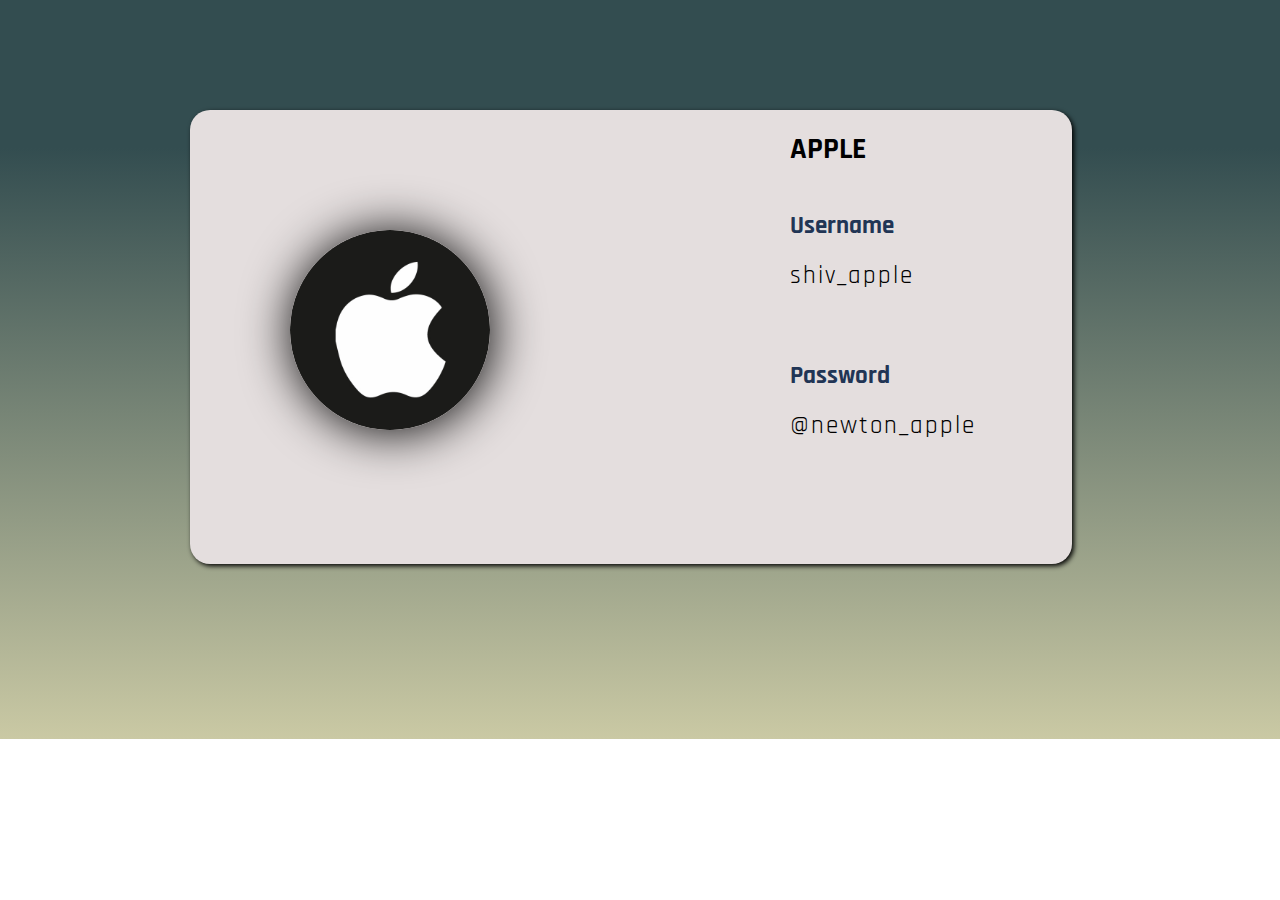
==== link/apple.htm @ 5a1789d3 "Add files via upload" ====
<!DOCTYPE html>
<html lang="en">
<head>
    <meta charset="UTF-8">
    <meta http-equiv="X-UA-Compatible" content="IE=edge">
    <meta name="viewport" content="width=device-width, initial-scale=1.0">
    <title>Document</title>
    <link rel="stylesheet" href="apple.css">
</head>
<body>
    <div class="bg">
        <img src="images/apple.png" alt="">
        <span class="text">APPLE</span>
        <span class="text1">Username</span>
        <span class="text2">shiv_apple</span>
        <span class="text3">Password</span>
        <span class="text4">@newton_apple</span>
        
    </div>
    <!-- <img src="images/google.png" alt=""> -->

</body>
</html>
---- link/apple.css ----
@import url('https://fonts.googleapis.com/css2?family=Lobster+Two:ital,wght@0,400;1,700&family=Rajdhani:wght@300;400&display=swap');
@import url('https://fonts.googleapis.com/css2?family=Dosis:wght@500&display=swap');
@import url('https://fonts.googleapis.com/css2?family=Pacifico&display=swap');
@import url('https://fonts.googleapis.com/css2?family=Patua+One&display=swap');
@import url('https://fonts.googleapis.com/css2?family=Caveat:wght@700&display=swap');
@import url('https://fonts.googleapis.com/css2?family=Chakra+Petch:wght@500;700&display=swap');
@import url('https://fonts.cdnfonts.com/css/bahnschrift');

/* 
font-family: 'Lobster Two', cursive;
font-family: 'Rajdhani', sans-serif; 
font-family: 'Patua One', cursive;
font-family: 'Chakra Petch', sans-serif;
font-family: 'Caveat', cursive;
font-family: 'Dosis', sans-serif;
font-family: 'Bahnschrift', sans-serif;

*/


body {
    height: 649px;
    margin: 10px;
    padding: 0px;
    box-sizing: border-box;
    background-repeat: no-repeat;
    background-image: linear-gradient(to bottom, #334d50 20%,#cac9a4);
}
.bg {
    width: 70%;
    height: 70%;
    background-color: #e4dede;
    border-radius: 20px;
    box-shadow: 2px 2px 5px;
    margin: 80px;
    position: relative;
    top: 30px;
    left: 100px;
    transition: all .2s;
}
img {
    position: relative;
    top: 120px;
    left: 100px;
    height: 200px;
    width: 200px;
    border-radius: 100px;
    box-shadow: 2px 2px 50px;
    transition: all .2s;
}
.bg:hover {
    transition: all .2s;
    left: 150px;
    /* transform: scale(1.1); */
    box-shadow: 20px 20px 200px;
}
.bg:hover img{
    transition: all .2s;
    transform: scale(1.1);
    box-shadow: 20px 20px 100px;
}
.bg:hover .text{
    transition: all .2s;
    transform: scale(1.1);
    text-shadow: 2px 2px 20px;
}
[class^=text] {
    height: 50px;
    width: 100px;
    font-family: 'Rajdhani', sans-serif; 
    position: absolute;
    font-size: 30px;
}
.text {
    font-weight: bold;
}
.text1, .text3 {
    /* color:#d1c73c; */
    color: #213555;
    font-size: 25px;
    font-weight: bold;
    font-family: 'Rajdhani', sans-serif; 
}
.text2, .text4 {
    font-size: 25px;
    font-family: 'Rajdhani', sans-serif;
}
.text {
    top: 20px;
    left: 600px;
}
.text1 {
    top: 100px;
    left: 600px;
}
.text2 {
    top: 150px;
    left: 600px;
    letter-spacing: 2px;
}
.text3 {
    top: 250px;
    left: 600px;
}
.text4 {
    top: 300px;
    left: 600px;
    letter-spacing: 2px;
}
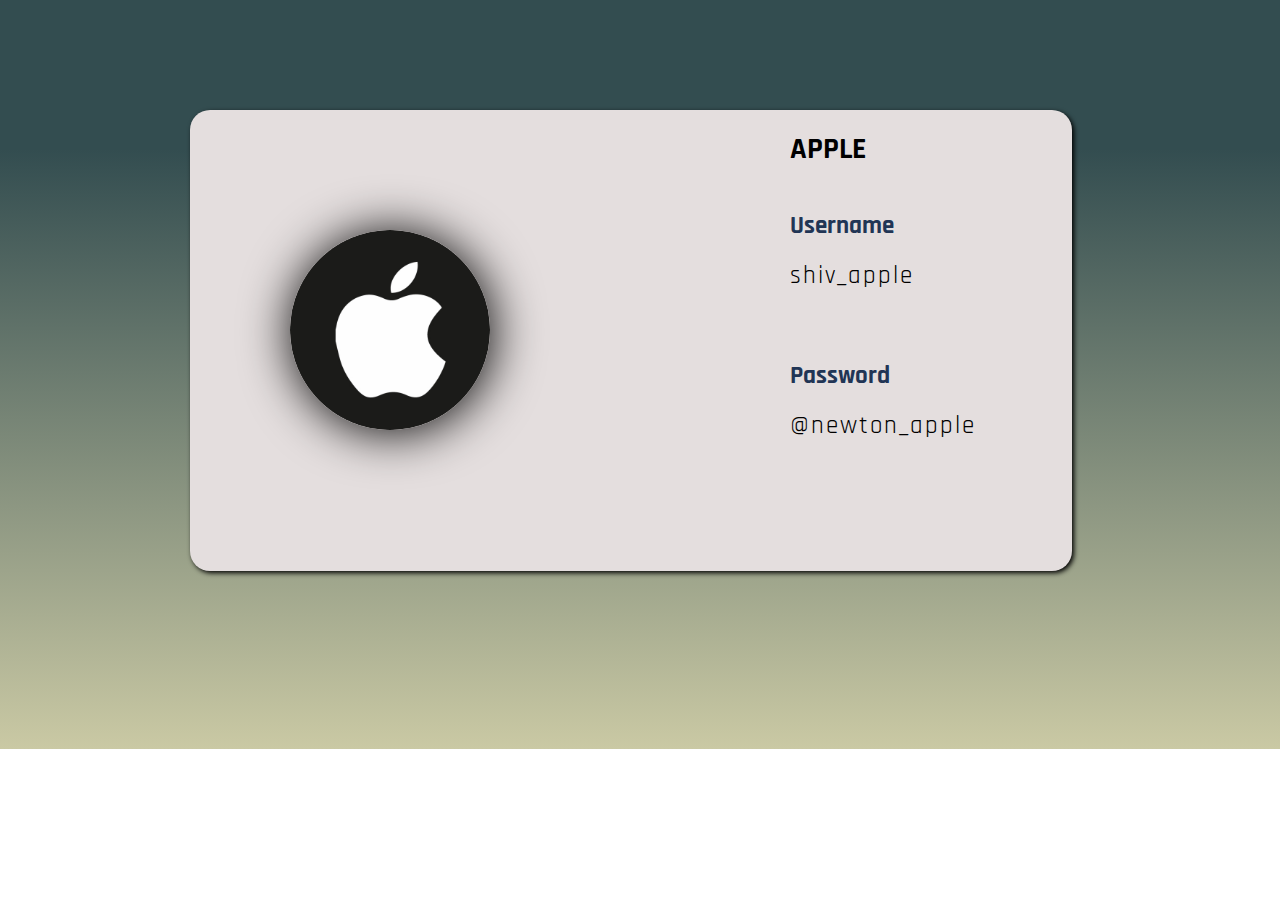
==== commit 8353b1f5: "Update apple.htm" ====
--- a/link/apple.htm
+++ b/link/apple.htm
@@ -4,8 +4,9 @@
     <meta charset="UTF-8">
     <meta http-equiv="X-UA-Compatible" content="IE=edge">
     <meta name="viewport" content="width=device-width, initial-scale=1.0">
-    <title>Document</title>
+    <title>APPLE</title>
     <link rel="stylesheet" href="apple.css">
+    <link rel="icon" href="images/apple.png" type="image/icon type">
 </head>
 <body>
     <div class="bg">
@@ -20,4 +21,4 @@
     <!-- <img src="images/google.png" alt=""> -->
 
 </body>
-</html>+</html>
--- a/link/apple.css
+++ b/link/apple.css
@@ -19,7 +19,7 @@
 
 
 body {
-    height: 649px;
+    height: 659px;
     margin: 10px;
     padding: 0px;
     box-sizing: border-box;
@@ -106,4 +106,4 @@
     top: 300px;
     left: 600px;
     letter-spacing: 2px;
-}+}
